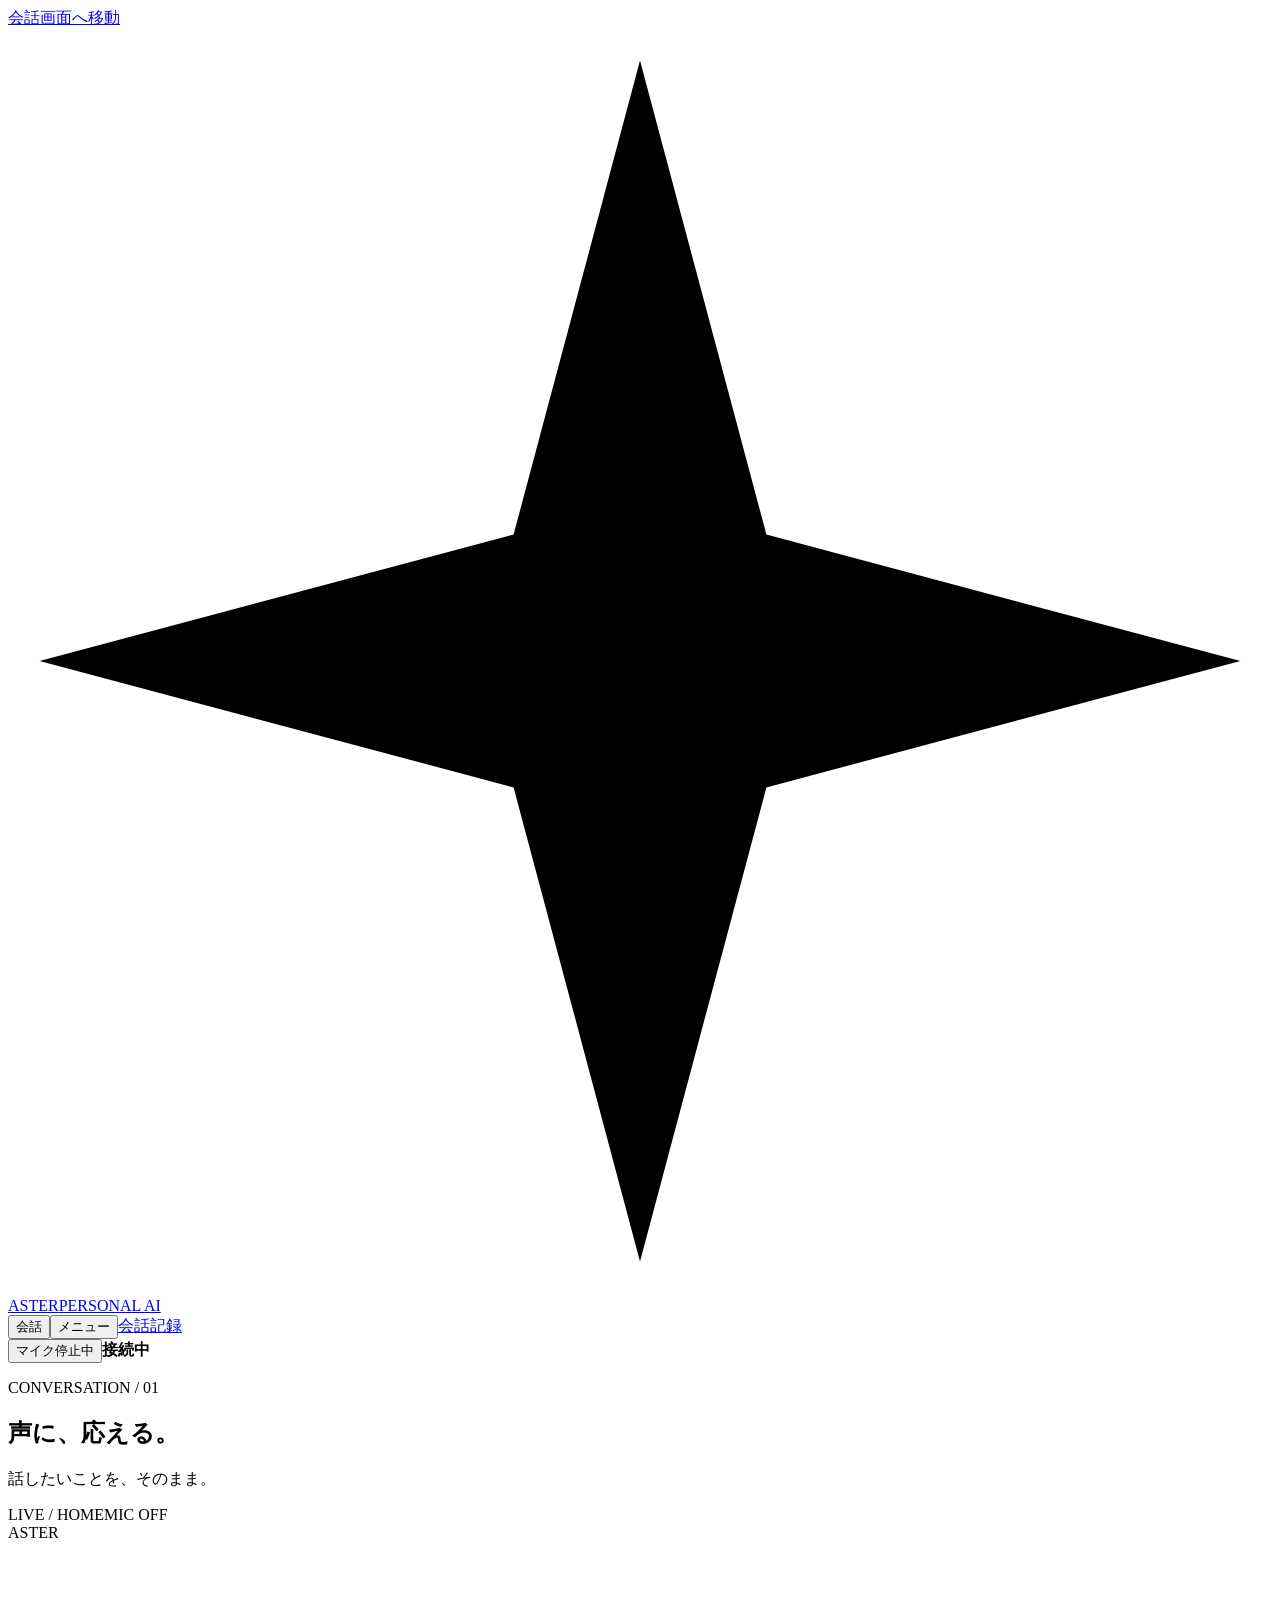
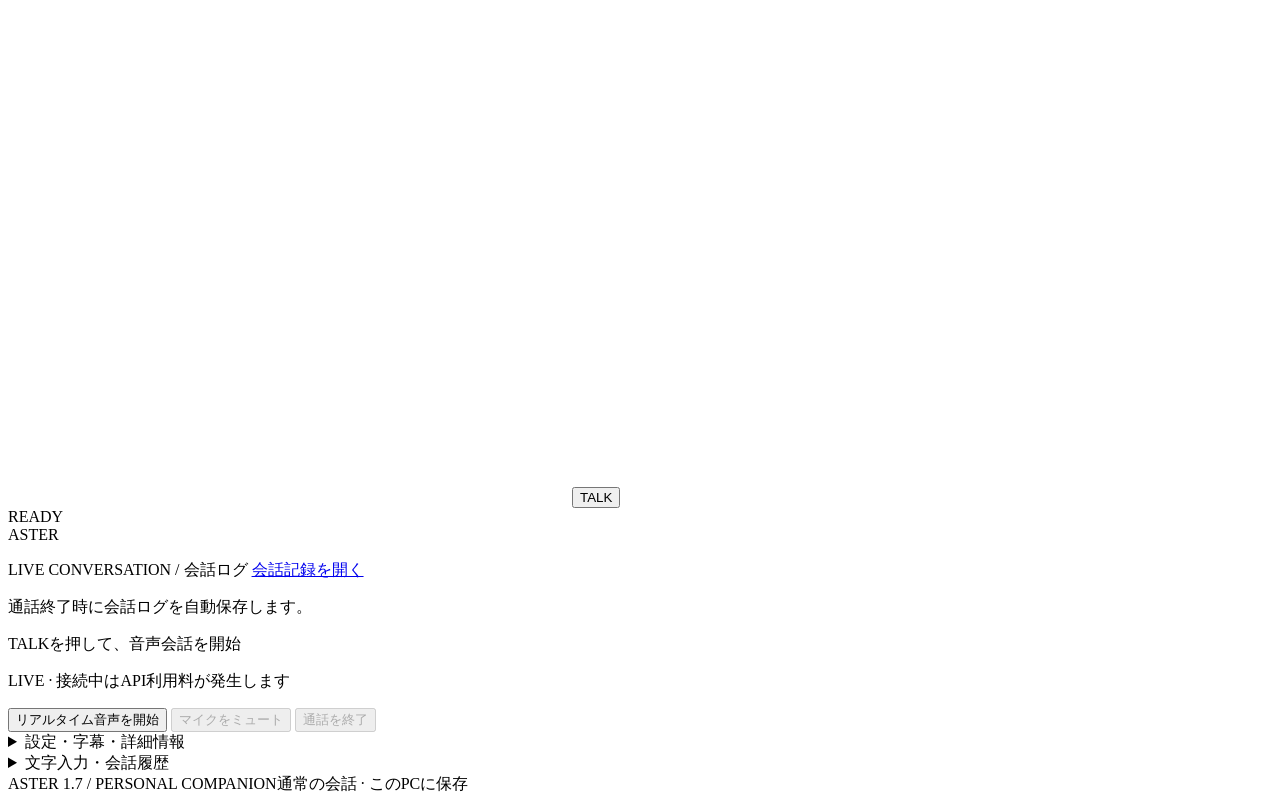
==== static/index.html @ 03f29196 "Display new ASTRAL release version in home footer" ====
<!doctype html>
<html lang="ja">
  <head>
    <meta charset="utf-8" />
    <meta name="viewport" content="width=device-width,initial-scale=1,viewport-fit=cover" />
    <meta name="theme-color" content="#060b15">
  <meta name="apple-mobile-web-app-capable" content="yes">
  <meta name="apple-mobile-web-app-status-bar-style" content="black-translucent">
  <link rel="manifest" href="/manifest.webmanifest">
  <title>ASTER — Personal AI</title>
    <link rel="icon" href="/icon.svg" type="image/svg+xml" />
    <link rel="stylesheet" href="/style.css" />
    <link rel="stylesheet" href="/aster-theme.css" />
    <link rel="stylesheet" href="/home-live.css" />
    <link rel="stylesheet" href="/cinematic.css" />
    <link rel="stylesheet" href="/cosmos.css" />
    <link rel="stylesheet" href="/mobile.css" />
    <link rel="stylesheet" href="/astral.css" />
    <script src="/audio.js" defer></script>
    <script src="/input.js" defer></script>
    <script src="/scope.js" defer></script>
    <script src="/voice.js" defer></script>
    <script src="/handsfree.js" defer></script>
    <script src="/companion.js" defer></script>
    <script src="/app.js" defer></script>
    <script src="/live.js" defer></script>
    <script src="/cinematic.js" defer></script>
    <script src="/mobile.js" defer></script>
    <script src="/astral.js" defer></script>
  </head>
  <body class="cosmos-page">
    <div id="aster-intro" class="aster-intro" role="dialog" aria-modal="true" aria-label="ASTER起動シーケンス" hidden>
      <div class="intro-viewport" aria-hidden="true">
        <div class="intro-horizon"></div>
        <div class="intro-orbit intro-orbit-outer"></div>
        <div class="intro-orbit intro-orbit-inner"></div>
        <div class="intro-axis intro-axis-x"></div>
        <div class="intro-axis intro-axis-y"></div>
        <div class="intro-emblem">
          <svg viewBox="0 0 40 40" focusable="false" aria-hidden="true"><path d="m20 1 4 15 15 4-15 4-4 15-4-15-15-4 15-4z"/></svg>
        </div>
        <div class="intro-scanning"></div>
      </div>
      <div class="intro-copy" aria-hidden="true">
        <span class="intro-kicker">PERSONAL AI / CONNECTION INITIATED</span>
        <strong class="intro-wordmark">ASTER</strong>
        <span class="intro-caption">YOUR VOICE. YOUR SPACE.</span>
      </div>
      <button type="button" id="intro-skip" class="intro-skip" aria-label="起動演出をスキップ">SKIP ›</button>
    </div>
    <div class="cosmos-background" aria-hidden="true">
      <span class="star-layer stars-distant"></span>
      <span class="star-layer stars-middle"></span>
      <span class="star-layer stars-near"></span>
    </div>
    <a class="skip-link" href="#chat">会話画面へ移動</a>
    <main>
      <header>
        <a href="/" class="brand" aria-label="ASTER ホーム"
          ><svg class="brand-mark" viewBox="0 0 40 40" aria-hidden="true" focusable="false">
            <path d="m20 1 4 15 15 4-15 4-4 15-4-15-15-4 15-4z" />
            <circle cx="20" cy="20" r="2" class="brand-center" /></svg
          >ASTER<span class="brand-caption">PERSONAL AI</span></a
        >
        <nav aria-label="画面の切り替え">
          <button type="button" data-tab="chat" class="active">会話</button
          ><button type="button" data-tab="tools" id="menu-button">メニュー</button><a class="archive-nav" href="/archive">会話記録</a>
        </nav>
        <button
          id="mic-toggle"
          type="button"
          aria-live="polite"
          class="mic-toggle"
          aria-label="マイク待ち受けを開始または停止"
        >
          マイク停止中</button
        ><b id="status" role="status">接続中</b>
      </header>

      <div id="reminder-alert" class="reminder-alert" role="status" hidden></div>
      <section id="chat" class="panel" aria-label="ASTERとの会話" tabindex="-1">
        <div class="conversation-heading">
          <div>
            <p class="eyebrow">CONVERSATION / 01</p>
            <h1>声に、応える。</h1>
          </div>
          <p class="heading-note">話したいことを、そのまま。</p>
        </div>
        <p id="temporary-note" class="hint" hidden>
          この会話はアプリの履歴・記憶・日記に保存しないよ。写真も保存しない。終了・再読み込みで消えるよ。OpenAIへの送信は行われ、サービス側のデータの扱いは別になるよ。
        </p>
        <div id="external-action" class="card maps-action" hidden>
          <h2>Googleマップ連携</h2>
          <p id="action-route"></p>
          <p id="action-status" class="hint"></p>
          <div class="action-buttons">
            <a id="action-open" class="button-link" target="_blank" rel="noopener noreferrer"
              >Googleマップで開く ↗</a
            ><button id="copy-route" type="button" class="secondary">スマホ用リンクをコピー</button>
          </div>
          <p class="hint">
            PCでは車の経路プレビュー。スマホではGoogleマップと現在地の利用状況に応じてナビへ進むよ。目的地を確認してね。
          </p>
        </div>
        <div class="voice-card">
          <div class="scope-label">
            <span id="link-mode">LIVE / HOME</span><span id="input-level">MIC OFF</span>
          </div>
          <div class="voice-visual">
            <span class="orb-coordinate orb-coordinate-top" aria-hidden="true">ASTER</span>
            <div class="voice-orb">
              <canvas
                id="voice-scope"
                width="560"
                height="560"
                role="img"
                aria-label="マイクの入力音量を示す円形メーター"
              ></canvas>
              <span class="orb-gyro orb-gyro-a" aria-hidden="true"></span>
              <span class="orb-gyro orb-gyro-b" aria-hidden="true"></span>
              <span class="orb-gyro orb-gyro-c" aria-hidden="true"></span>
              <button id="live-orb-action" type="button" class="live-orb-action" aria-label="リアルタイム音声会話を開始" aria-pressed="false">TALK</button>
            </div>
            <span class="orb-coordinate orb-coordinate-bottom" id="orb-state" aria-hidden="true"
              >READY</span
            >
          </div>
          <div class="reply-heading" aria-hidden="true">
            <span></span><span>ASTER</span><span></span>
          </div>
          <p id="voice-greeting" aria-live="polite"></p>
          <div
            id="latest-reply"
            role="region"
            aria-live="polite"
            tabindex="0"
            aria-label="ASTERの返答"
            hidden
          ></div>
          <div class="reply-actions" id="reply-actions" hidden>
            <button type="button" id="replay-reply" class="text-button">もう一度聞く</button
            ><button type="button" id="copy-reply" class="text-button">コピー</button>
          </div>
          <div class="home-log-heading">
            <span>LIVE CONVERSATION / 会話ログ</span>
            <a href="/archive">会話記録を開く</a>
          </div>
          <div id="live-captions" class="live-captions home-live-captions" role="log" aria-label="リアルタイム音声の字幕" aria-live="off"></div>
          <p id="archive-save-status" class="archive-save-status" role="status" aria-live="polite">通話終了時に会話ログを自動保存します。</p>
          <p id="live-status" class="home-live-status" role="status" aria-live="polite">TALKを押して、音声会話を開始</p>
          <p class="home-billing-note">LIVE · 接続中はAPI利用料が発生します</p>
          <div class="voice-buttons home-live-buttons">
            <button id="live-start" type="button">リアルタイム音声を開始</button>
            <button id="live-mute" type="button" class="secondary" disabled>マイクをミュート</button>
            <button id="live-stop" type="button" class="secondary" disabled>通話を終了</button>
          </div>
          <details id="home-advanced" class="home-advanced">
            <summary>設定・字幕・詳細情報</summary>
            <div class="home-advanced-body">
              <label class="check cinematic-sound-control"><input id="interface-sounds" type="checkbox" checked />操作音を鳴らす</label>
              <div class="mobile-install-settings">
                <button id="mobile-install" type="button" class="secondary">ホーム画面に追加する方法</button>
                <p id="mobile-install-hint" class="hint" role="status">スマホではHTTPS接続してからホーム画面に追加できます。</p>
              </div>
        <div class="conversation-controls">
          <label
            >会話モード<select id="conversation-mode">
              <option value="listen">ただ聞いてほしい</option>
              <option value="think">一緒に考えたい</option>
              <option value="advice">アドバイスがほしい</option>
            </select></label
          ><label
            >やり取り<select id="interaction-mode">
              <option value="voice">音声</option>
              <option value="text">文字</option>
            </select></label
          ><label class="check"><input id="temporary-chat" type="checkbox" />一時チャット</label>
        </div>
          <div class="home-live-settings">
            <label for="live-voice">話し声
              <select id="live-voice">
                <option value="shida" selected>Shida・日本語男性</option>
                <option value="harema">Harema・日本語女性</option>
                <option value="marin">Marin</option>
              </select>
            </label>
            <label class="check" for="live-auto-start">
              <input id="live-auto-start" type="checkbox" />次回から起動時に接続して待機する
            </label>
          </div>
          <p class="hint home-live-help">自分から話しかけるまでASTERは話し始めません。初回はTALKを押してマイクを許可してください。自動接続を有効にすると、無言でもAPI料金が発生します。</p>
          <div class="live-stats home-live-stats">
            <span>接続時間：<strong id="live-elapsed">0秒</strong></span>
            <span id="live-usage">API計測時間：未計測</span>
          </div>

          <audio id="live-audio" autoplay controls aria-label="ASTERの音声出力"></audio>
          <details class="source-details home-live-diagnostics">
            <summary>Live音声の接続診断</summary>
            <div id="live-diagnostics" role="log" aria-live="off"></div>
          </details>
          <p id="voice-status" role="status">従来方式は待機中です。</p>
          <p id="voice-transcript" aria-live="polite"></p>
          <details id="research-sources" class="source-details" open hidden>
            <summary>調べた情報の出典</summary>
            <div id="latest-sources"></div>
          </details>

          <p class="hint"><strong>Live音声が標準です。</strong> 円形メーターから直接開始し、割り込みできます。文字起こしされたLive会話は通話終了時に「会話記録」へ自動保存・要約されます。音声ファイル自体は保存せず、予定や長期記憶には反映されません。</p>
          <p class="hint">Live方式からは、この画面の保存済み記憶・予定の操作はまだできません。従来の会話方式は引き続き使えます。</p>
          <details class="source-details">
            <summary>その他の音声方式</summary>
            <p class="hint"><a href="/realtime">従来のリアルタイム音声会話</a>（比較用）</p>
          </details>
          <details class="source-details classic-voice-options">
            <summary>従来方式の音声会話</summary>
            <p class="hint">保存済み記憶や予定を使う場合はこちら。Live通話を終了してから開始してください。</p>
            <div class="classic-voice-buttons">
              <button id="voice-start" type="button" class="secondary">従来方式で開始</button>
              <button id="voice-interrupt" type="button" class="secondary" aria-label="今の話のまとまりを言い終えてから会話を渡す" disabled>会話を渡す</button>
              <button id="voice-stop" type="button" class="secondary" disabled>従来方式を停止</button>
            </div>
          </details>
            </div>
          </details>
        </div>
        <details id="home-extra-panel" class="home-extra-panel">
          <summary>文字入力・会話履歴</summary>
        <div class="conversation-extras">
          <details id="text-input">
            <summary>文字で入力する</summary>
            <form id="chat-form">
              <label for="message">メッセージ</label>
              <div class="compose">
                <textarea
                  id="message"
                  required
                  maxlength="6000"
                  aria-describedby="compose-help"
                  placeholder="話したいことを入力…"
                  rows="2"
                ></textarea
                ><button type="submit" aria-label="メッセージを送信">送信 ↗</button>
              </div>
              <p id="compose-help" class="hint compose-help">Ctrl＋Enterで送信 · Enterで改行</p>
              <div class="photo-compose">
                <label
                  >写真を添える<input
                    id="photo-input"
                    type="file"
                    accept="image/jpeg,image/png,image/webp" /></label
                ><img id="photo-preview" alt="次の発言と一緒に送る写真" hidden /><button
                  id="photo-clear"
                  type="button"
                  class="secondary"
                  hidden
                >
                  写真を外す
                </button>
                <p id="photo-status" class="hint">
                  写真は次の発言と一緒にOpenAIへ送るよ。画像ファイルは履歴に保存しない。写真を選ぶ・外す操作は返答後に使えるよ。
                </p>
              </div>
            </form>
          </details>

          <details id="conversation-history">
            <summary>会話の履歴</summary>
            <div id="messages"></div>
          </details>
        </div>
        </details>
      </section>

      <section id="tools" class="panel" hidden>
        <p class="eyebrow">PERSONAL SPACE / 02</p>
        <h1>メニュー</h1>
        <p class="lead">日々の記録も、会話の好みも。</p>
        <details class="card">
          <summary>改善リクエスト</summary>
          <p class="hint">
            「改善リクエスト、画面の文字をもっと大きくして」のように話すと保存するよ。コードの自動変更や公開は行わない。書き出した内容を開発者やこのチャットに渡して改善を依頼できるよ。
          </p>
          <button id="export-requests" type="button" class="secondary">リクエストを書き出す</button>
          <div id="improvement-list"></div>
        </details>

        <div class="tool-grid">
          <button type="button" data-tab="health">
            <span class="tool-index" aria-hidden="true">01</span
            ><span>体調の記録<small>からだの変化を残す</small></span
            ><span class="tool-arrow" aria-hidden="true">↗</span></button
          ><button type="button" data-tab="news">
            <span class="tool-index" aria-hidden="true">02</span
            ><span>天気・ニュース・交通<small>知りたい情報をまとめて</small></span
            ><span class="tool-arrow" aria-hidden="true">↗</span></button
          ><button type="button" data-tab="navigate">
            <span class="tool-index" aria-hidden="true">03</span
            ><span>ナビ・調べもの<small>次の行き先を見つける</small></span
            ><span class="tool-arrow" aria-hidden="true">↗</span></button
          ><button type="button" data-tab="memory">
            <span class="tool-index" aria-hidden="true">04</span
            ><span>記憶・データ管理<small>覚えている内容を確認</small></span
            ><span class="tool-arrow" aria-hidden="true">↗</span></button
          ><button type="button" data-tab="diary">
            <span class="tool-index" aria-hidden="true">05</span
            ><span>振り返り・日記<small>一日のことを少し残す</small></span
            ><span class="tool-arrow" aria-hidden="true">↗</span></button
          ><button type="button" data-tab="planner">
            <span class="tool-index" aria-hidden="true">06</span
            ><span>目標・リマインダー<small>自分のペースで続ける</small></span
            ><span class="tool-arrow" aria-hidden="true">↗</span></button
          ><button type="button" data-tab="agent">
            <span class="tool-index" aria-hidden="true">07</span
            ><span>自律調査タスク<small>目的を決めて調べておく</small></span
            ><span class="tool-arrow" aria-hidden="true">↗</span>
          </button>
        </div>
        <div class="card">
          <h2>会話のきっかけ</h2>
          <p class="hint">
            話したいときに選んでね。自動で話題を増やす設定にはならないよ。遊びはAIとの会話で進めるよ。
          </p>
          <div class="activity-grid">
            <button
              type="button"
              data-prompt="前回の会話の続きを話したい。前に話していた内容を確認しながら続けよう。"
            >
              前回の続き</button
            ><button
              type="button"
              data-prompt="話題が浮かばないから、趣味や最近の会話から一つだけ話題を提案して。"
            >
              話題を提案</button
            ><button
              type="button"
              data-prompt="今日の振り返りをしたい。よかったことや気になったことを、ゆっくり一つずつ話そう。"
            >
              今日の振り返り</button
            ><button
              type="button"
              data-prompt="好きな作品や趣味を少し深掘りして話したい。今の興味に合わせて一緒に楽しんで。"
            >
              趣味を深掘り</button
            ><button
              type="button"
              data-prompt="しりとりで遊ぼう。読み仮名も確認して、一語ずつ続けよう。"
            >
              しりとり</button
            ><button type="button" data-prompt="クイズで遊ぼう。答えは先に言わず、一問ずつ出して。">
              クイズ</button
            ><button
              type="button"
              data-prompt="なぞなぞで遊ぼう。答えは先に言わず、一問ずつ出して。"
            >
              なぞなぞ</button
            ><button type="button" data-prompt="物語を一緒に作ろう。短い続きを交互に考えよう。">
              物語をつくる
            </button>
          </div>
        </div>
        <form id="persona-form" class="card">
          <h2>名前・好みと会話の好み</h2>
          <p class="hint">
            ここで選んだ情報だけを保存するよ。名前は任意。空欄で保存すると消せるよ。
          </p>
          <div class="preference-grid">
            <label>名前<input id="display-name" maxlength="40" autocomplete="off" /></label
            ><label
              >呼んでほしい名前<input
                id="preferred-name"
                maxlength="40"
                autocomplete="off" /></label
            ><label>趣味・関心<input id="hobbies" maxlength="500" /></label
            ><label>好きな食べ物<input id="favorite-foods" maxlength="500" /></label
            ><label
              >絵文字<select id="emoji-level">
                <option value="none">使わない</option>
                <option value="few">少なめ</option>
                <option value="normal">会話に合わせる</option>
              </select></label
            ><label
              >質問の頻度<select id="question-frequency">
                <option value="none">こちらからは質問しない</option>
                <option value="low">少なめ</option>
                <option value="high">多め（一度に一つ）</option>
              </select></label
            ><label
              >今の気分に合う返答<select id="mood-preference">
                <option value="auto">発言に合わせる</option>
                <option value="tired">疲れている・穏やかに</option>
                <option value="cheerful">楽しく話したい</option>
                <option value="calm">落ち着いて話したい</option>
              </select></label
            >
          </div>
          <label
            >AIから触れてほしくない話題<textarea
              id="blocked-topics"
              maxlength="500"
              placeholder="カンマや改行で登録"
            ></textarea>
          </label>
          <p class="hint">
            AIからの話題提案に使わないようにするよ。自分から話し始めた場合は、その意向に合わせるよ。
          </p>
          <button>好みを保存</button>
          <p class="hint">
            会話中でも「ただ聞いてほしい」「一緒に考えたい」「アドバイスがほしい」「もっと短く」「今は助言はいらない」「質問は少なめで」と伝えられるよ。
          </p>
        </form>

        <div class="card">
          <h2>会話の設定</h2>
          <button id="connection-check" type="button" class="secondary">AI接続を確認</button>
          <p id="connection-status" class="hint">
            短いテスト文を生成して接続を確認するよ。少額のAPI利用料金が発生する。テスト文は履歴に保存しない。
          </p>
          <p class="hint">
            音声でも「設定変更、返答を短くして」「設定変更、声をゆっくりにして」「設定変更、声かけを止めて」と変更できるよ。自動更新されるのは対応した設定だけ。
          </p>
          <label
            >返答の長さ<select id="reply-style">
              <option value="short">短め</option>
              <option value="normal">普通</option>
              <option value="detailed">詳しめ</option>
            </select></label
          ><label
            >話し方<select id="speech-register">
              <option value="casual">タメ口</option>
              <option value="polite">敬語</option>
            </select></label
          ><label
            >話す速さ<select id="speech-speed">
              <option value="1.0">ゆっくり（1.0倍）</option>
              <option value="1.12">標準（1.12倍）</option>
              <option value="1.25">速め（1.25倍）</option>
            </select></label
          >
          <form id="preferences-form">
            <label
              >追加の会話ルール<textarea
                id="custom-preferences"
                maxlength="500"
                placeholder="例：話題が変わったら、前のテーマに無理に戻さない"
              ></textarea></label
            ><button>会話ルールを保存</button>
          </form>
          <p class="hint">
            音声なら「設定変更、会話ルール、質問を毎回付けないで」のように指定できるよ。
          </p>
          <label class="check"
            ><input
              id="hands-free"
              type="checkbox"
              checked
            />アプリを開いている間、声を常時待ち受ける</label
          >
          <p class="hint">
            初回は音声会話を開始してマイクを許可してね。高精度認識では次回から自動再開。メニューや別タブでも継続するよ。上部のマイクボタンや「マイクを止めて」でいつでも停止できる。周囲の声にも反応するため、ヘッドセットがおすすめ。スリープやブラウザの休止中は利用できないよ。
          </p>
          <label
            >使用するマイク（高精度認識）<select id="input-device">
              <option value="">システム既定のマイク</option>
            </select></label
          ><button type="button" id="refresh-devices" class="secondary">マイク一覧を更新</button>
          <p id="input-device-status" class="hint">
            マイクを許可すると機器名が表示されるよ。選択はこのブラウザにだけ保存。接続していない機器が選ばれている場合は、既定のマイクへ戻すよ。
          </p>
          <label class="check"
            ><input
              id="high-quality-input"
              type="checkbox"
              checked
            />高精度な日本語認識・発話中も聞き取る（OpenAI・追加料金）</label
          >
          <p class="hint">
            エコー抑制・ノイズ抑制を使用。音声は区切りごとにOpenAIへ送り、録音ファイルは保存しません。スピーカーの回り込みがある環境ではヘッドセットがおすすめです。
          </p>
          <button id="voice-greet" type="button" class="secondary">挨拶を聞く</button
          ><label class="check"
            ><input id="voice-read" type="checkbox" checked />AIの返答を読み上げる</label
          >
          <details class="companion-settings">
            <summary>声かけ・音声の設定</summary>
            <label class="check"
              ><input
                id="natural-voice"
                type="checkbox"
                checked
              />自然なAI音声（OpenAI・追加料金）</label
            ><label class="check"
              ><input
                id="proactive-enabled"
                type="checkbox"
                checked
              />静かな時間に、控えめに声をかける</label
            ><label class="check"
              ><input
                id="proactive-topics"
                type="checkbox"
              />登録テーマを使った話題提案（既定はオフ）</label
            ><label
              >声かけの間隔<select id="proactive-interval">
                <option value="60">1分</option>
                <option value="180">3分</option>
                <option value="300">5分</option>
                <option value="600" selected>10分（控えめ）</option>
              </select></label
            >
            <p id="companion-note" class="hint">
              既定は10分以上の沈黙後に1回だけ。返事がなければ休止し、待ち受けを続けるよ。登録テーマの自動収集はそのまま使えるよ。
            </p>
          </details>
          <p class="hint">
            合成音声によるAIアシスタントです。自然音声が利用できない場合はブラウザ音声を使います。開始するとマイクを使い、聞き取った発言を自動送信します。返答の読み上げ後、続けてお話しできます。音声認識にはインターネット接続が必要で、ブラウザの提供元へ音声が送信される場合があります。文字に変換された発言は会話として保存され、AI接続時はOpenAIへ送信されます。停止ボタンでマイクと読み上げを停止できます。待ち受け中は声を検知した区間だけ音声認識へ送ります。
          </p>
        </div>
      </section>

      <section id="health" class="panel" hidden aria-labelledby="health-heading">
        <div class="section-navigation">
          <button type="button" data-tab="tools" class="text-button">← メニュー</button
          ><span class="eyebrow">PERSONAL SPACE / 03</span>
        </div>
        <h1 id="health-heading">からだの声を、記録する。</h1>
        <p class="lead">小さな変化に気づくための、毎日のチェックイン。</p>
        <form id="health-form" class="card">
          <label
            >今日の体調<select id="mood">
              <option value="5">5 · とても良い</option>
              <option value="4">4 · 良い</option>
              <option value="3" selected>3 · ふつう</option>
              <option value="2">2 · 少しつらい</option>
              <option value="1">1 · つらい</option>
            </select></label
          ><label
            >メモ<textarea
              id="health-note"
              placeholder="睡眠、食事、気になる症状など"
            ></textarea></label
          ><button>記録する</button>
        </form>

        <div id="health-list"></div>
        <p class="hint">
          診断・救急対応を行うサービスではありません。緊急時は地域の救急窓口へ連絡してください。
        </p>
      </section>

      <section id="news" class="panel" hidden aria-labelledby="news-heading">
        <div class="section-navigation">
          <button type="button" data-tab="tools" class="text-button">← メニュー</button
          ><span class="eyebrow">PERSONAL SPACE / 04</span>
        </div>
        <h1 id="news-heading">知りたいことを、ひとまとめに。</h1>
        <p class="lead">
          AIが必要な情報をWebで調べて要約するよ。定時の調査結果と出典はここで確認できる。天気予報・RSS記事も合わせて集めるよ。
        </p>
        <div class="card">
          <h2>碧南市浜田町の周辺情報</h2>
          <p>名鉄三河線・知多高速道路（知多半島道路も検索対象）・国道23号線・愛知県内</p>
          <div id="weather-info" aria-live="polite"></div>
          <button id="weather-refresh">天気を更新</button>
          <p class="hint">
            町単位の予報ではなく、愛知県西部の広域予報です。自動収集と同じく約1時間ごとに更新します。
          </p>
          <h2>交通の公式情報</h2>
          <p>
            AIは検索で確認できた範囲を答えるよ。情報が見つからなくても平常運行とは限らないため、運転・乗車前は公式の最新情報も確認してね。
          </p>
          <ul>
            <li>
              <a href="https://top.meitetsu.co.jp/" target="_blank" rel="noopener noreferrer"
                >名古屋鉄道：運行情報（三河線を確認） ↗</a
              >
            </li>
            <li>
              <a
                href="https://www.aichi-dourokousha.or.jp/"
                target="_blank"
                rel="noopener noreferrer"
                >愛知県道路公社：知多半島道路など ↗</a
              >
            </li>
            <li>
              <a href="https://www.jartic.or.jp/" target="_blank" rel="noopener noreferrer"
                >日本道路交通情報センター：愛知県・国道23号 ↗</a
              >
            </li>
            <li>
              <a
                href="https://www.jma.go.jp/bosai/forecast/#area_type=offices&amp;area_code=230000"
                target="_blank"
                rel="noopener noreferrer"
                >気象庁：愛知県の天気 ↗</a
              >
            </li>
          </ul>
        </div>
        <div class="card">
          <h2>AIの情報収集</h2>
          <p class="hint">
            会話中は必要に応じてAIが検索するよ。広いWeb検索に接続できない場合は、公開ニュースの見出し・要約と気象庁の予報で確認できた範囲に限定し、出典欄に取得方法を表示するよ。音声で「設定変更、Web検索を止めて」「設定変更、AIの自動収集を止めて」と切り替えられるよ。定時の調査は最大2回の検索で確認できた分野を要約。すべてのテーマを毎回網羅できるとは限らないよ。
          </p>
          <label class="check"
            ><input id="web-search" type="checkbox" />会話AIのWeb検索を有効にする</label
          ><label class="check"
            ><input
              id="ai-collect"
              type="checkbox"
            />1時間ごとの自動収集にAIの調査・要約を加える</label
          >
          <p class="hint">
            OpenAI
            APIの検索・回答生成は従量課金。PCとアプリのサーバーが動いている間だけ収集するよ。以下の自動収集設定がオフなら定時調査も停止する。自動調査は会話・体調記録を使わず、登録テーマと地域テーマを送信する。
          </p>
          <button id="research-now" type="button">AIで今すぐ調査</button>
          <p id="research-status" class="hint" role="status"></p>
          <div id="research-list"></div>
        </div>
        <form id="news-form" class="card">
          <label
            >収集テーマ（カンマ区切り）<input
              id="topics"
              required
              placeholder="天気,交通情報,政治,ニュース,スポーツ,ゲーム,エンタメ" /></label
          ><label
            >地域の検索テーマ（カンマ区切り）<input id="regional-topics" maxlength="500" /></label
          ><label class="check"
            ><input
              type="checkbox"
              id="automatic"
            />アプリのサーバー稼働中、1時間に1回自動収集する</label
          ><button>設定を保存</button>
        </form>
        <button id="collect">今すぐ収集</button>
        <p id="last-collected" class="hint"></p>
        <div id="news-list"></div>
      </section>

      <section id="navigate" class="panel" hidden aria-labelledby="navigate-heading">
        <div class="section-navigation">
          <button type="button" data-tab="tools" class="text-button">← メニュー</button
          ><span class="eyebrow">PERSONAL SPACE / 05</span>
        </div>
        <h1 id="navigate-heading">次の行き先を、見つけよう。</h1>
        <p class="lead">経路や調べものを外部サービスで開きます。</p>
        <form id="route-form" class="card">
          <h2>Googleマップの車ナビ</h2>
          <p class="hint">
            音声でも「車で名古屋駅までナビして」「車で碧南駅から名古屋駅までナビして」と頼めるよ。
          </p>
          <label
            >出発地（空欄・現在地ならGoogleマップで取得）<input
              id="origin"
              maxlength="200"
              placeholder="現在地" /></label
          ><label
            >目的地<input
              id="destination"
              required
              maxlength="200"
              placeholder="例：名古屋駅" /></label
          ><button>車の経路をGoogleマップで開く ↗</button>
        </form>

        <form id="search-form" class="card">
          <label
            >調べたいこと<input
              id="query"
              required
              maxlength="1000"
              placeholder="気になることを入力" /></label
          ><button>AIに調べてもらう</button>
          <p class="hint">別画面を開かず、ASTERが調べた結果を会話画面で答えるよ。</p>
        </form>
        <p class="hint">
          ASTERは位置情報を自動取得しません。目的地・出発地はGoogleマップへ送ります。実際のナビ開始や現在地の利用はGoogleマップ側で確認してください。PCでは経路プレビューになり、車の音声ナビはスマホのGoogleマップを使います。
        </p>
      </section>

      <section id="agent" class="panel" hidden aria-labelledby="agent-heading">
        <div class="section-navigation">
          <button type="button" data-tab="tools" class="text-button">← メニュー</button
          ><span class="eyebrow">PERSONAL SPACE / 09</span>
        </div>
        <h1 id="agent-heading">目的を決めたら、調べておく。</h1>
        <p class="lead">
          ASTERが必要な検索先を選び、出典を確認して、前回との差分をまとめるよ。登録した調査だけを実行する。
        </p>
        <form id="agent-settings" class="card">
          <label class="check"
            ><input id="agent-enabled" type="checkbox" />登録した自律調査を有効にする</label
          ><label
            >自律タスク全体の自動実行上限（日本時間の1日）<select id="agent-daily-limit">
              <option value="1">1回</option>
              <option value="3">3回</option>
              <option value="6">6回</option>
              <option value="12">12回</option>
            </select></label
          ><button>自律動作の設定を保存</button>
          <p class="hint">
            この上限は自律タスクだけに適用。会話、音声、手動実行、従来の1時間ごとの情報収集は別料金・別枠。サーバー稼働中だけ動くよ。
          </p>
        </form>

        <form id="agent-form" class="card">
          <label
            >タスク名<input
              id="agent-title"
              required
              maxlength="100"
              placeholder="外出前の天気・交通チェック" /></label
          ><label
            >調査する目的<textarea
              id="agent-instruction"
              required
              maxlength="1000"
              placeholder="碧南市の天気と名鉄三河線・国道23号の公式情報を調べ、外出に関係する変化と未確認事項を整理して"
            ></textarea></label
          ><label
            >実行間隔<select id="agent-interval">
              <option value="1">1時間</option>
              <option value="6" selected>6時間</option>
              <option value="24">24時間</option>
            </select></label
          ><label class="check"
            ><input
              id="agent-task-enabled"
              type="checkbox"
              checked
            />登録後、指定間隔で自動調査する（API従量課金）</label
          ><button type="submit">調査タスクを登録</button
          ><button type="button" id="agent-cancel-edit" class="secondary" hidden>
            編集をやめる
          </button>
          <p class="hint">
            1回の調査で検索ツールは最大2回。会話・体調・記憶を渡さず、登録した調査内容と前回の結果だけを使う。OS操作・購入・外部への投稿は実行しないよ。
          </p>
        </form>

        <div id="agent-list"></div>
      </section>

      <section id="diary" class="panel" hidden aria-labelledby="diary-heading">
        <div class="section-navigation">
          <button type="button" data-tab="tools" class="text-button">← メニュー</button
          ><span class="eyebrow">PERSONAL SPACE / 07</span>
        </div>
        <h1 id="diary-heading">今日のことを、少し残す。</h1>
        <p class="lead">
          希望したときだけ、通常の会話から日記の下書きを作るよ。一時チャットと写真は材料に含めない。
        </p>
        <form id="diary-form" class="card">
          <label>日付（日本時間）<input id="diary-day" type="date" required /></label
          ><button id="diary-draft" type="button" class="secondary">会話から下書きを作る</button
          ><label
            >日記<textarea
              id="diary-content"
              rows="7"
              required
              maxlength="8000"
              placeholder="自分で書いても、AIの下書きを直しても大丈夫"
            ></textarea></label
          ><button>日記を保存</button>
        </form>

        <div id="diary-list"></div>
      </section>

      <section id="planner" class="panel" hidden aria-labelledby="planner-heading">
        <div class="section-navigation">
          <button type="button" data-tab="tools" class="text-button">← メニュー</button
          ><span class="eyebrow">PERSONAL SPACE / 08</span>
        </div>
        <h1 id="planner-heading">自分のペースで、少しずつ。</h1>
        <form id="goal-form" class="card">
          <h2>小さな目標</h2>
          <p class="hint">本人が決めた目標だけを登録。達成を急かす自動の声かけはしないよ。</p>
          <label
            >目標<input id="goal-title" maxlength="100" required placeholder="読書、散歩など"
          /></label>
          <div class="preference-grid">
            <label
              >目標の量<input
                id="goal-target"
                type="number"
                min="1"
                max="100000"
                value="1"
                required /></label
            ><label>単位<input id="goal-unit" maxlength="20" value="回" required /></label>
          </div>
          <button type="submit">目標を追加</button
          ><button type="button" id="goal-cancel-edit" class="secondary" hidden>
            編集をやめる
          </button>
          <p class="hint">
            音声なら「目標を追加、読書を10ページ」。進捗は「目標1を1進めて」のように番号で指定できるよ。
          </p>
        </form>

        <div id="goal-list"></div>
        <form id="reminder-form" class="card">
          <h2>任意のチェックイン・リマインダー</h2>
          <label
            >知らせる内容<input
              id="reminder-title"
              maxlength="200"
              required
              placeholder="一日の振り返り、散歩の予定など" /></label
          ><label
            >日時（日本時間）<input id="reminder-schedule" type="datetime-local" required /></label
          ><label
            >繰り返し<select id="reminder-repeat">
              <option value="once">一度だけ</option>
              <option value="daily">毎日</option>
              <option value="weekly">毎週</option>
            </select></label
          ><button type="submit">通知を登録</button
          ><button type="button" id="reminder-cancel-edit" class="secondary" hidden>
            編集をやめる
          </button>
          <p class="hint">
            音声なら「毎日20時に一日の振り返りを知らせて」。アプリを開いている間、約15秒ごとに予定を確認するよ。終了・スリープ中の通知や時刻どおりの配信は保証しない。戻ったときは未表示の直近分を知らせるよ。
          </p>
        </form>
        <button id="notification-permission" type="button" class="secondary">
          ブラウザ通知を許可
        </button>
        <p id="notification-status" class="hint">
          通知を許可しなくてもアプリ内に表示するよ。他の人へは送信しない。
        </p>
        <div id="reminder-list"></div>
      </section>

      <section id="memory" class="panel" hidden aria-labelledby="memory-heading">
        <div class="section-navigation">
          <button type="button" data-tab="tools" class="text-button">← メニュー</button
          ><span class="eyebrow">PERSONAL SPACE / 06</span>
        </div>
        <h1 id="memory-heading">あなたらしさを、少しずつ。</h1>
        <p class="lead">
          覚えている内容はいつでも変更できます。モデル自体の再学習ではなく、記憶を使って回答を調整します。
        </p>
        <label class="check"
          ><input
            id="remember"
            type="checkbox"
          />長期記憶の保存・参照を有効にする（「覚えて」と頼んだ内容）</label
        ><label class="check"
          ><input
            id="auto-memory"
            type="checkbox"
          />「私は〜が好き」などの好みも自動保存する（任意）</label
        >
        <p class="hint">
          保存内容は下で確認・修正・削除できるよ。名前や趣味はメニューの「名前・好み」でも編集できるよ。
        </p>
        <form id="memory-form" class="card">
          <label
            >覚えてほしいこと<input
              id="memory-content"
              required
              maxlength="500"
              placeholder="好きなこと、回答の好み、生活習慣など" /></label
          ><button>記憶に追加</button>
        </form>

        <div id="memory-list"></div>
        <div class="card">
          <h2>データの管理</h2>
          <p class="hint">
            更新前などに、このPCの会話・記憶・体調・日記・予定をまとめてバックアップできるよ。APIキーは含まない。個人情報を含むため、自分のPCで保管してね。
          </p>
          <p>
            <a id="backup-download" class="button-link secondary" href="/api/backup" download
              >バックアップを保存</a
            >
          </p>
          <p class="hint">
            復元する場合はアプリを終了し、既存の .data/assistant.sqlite3
            を別の場所へ退避してから、バックアップを assistant.sqlite3 に改名して .data に置いてね。
          </p>
          <p>
            体調などの機微情報は、必要な範囲だけ記録してください。ログイン機能は未実装のため、個人のローカル環境向けです。
          </p>
          <button id="clear" class="danger">
            会話・体調・記憶・記事・改善リクエスト・連携履歴・AI調査・日記・目標・通知・プロフィールを削除
          </button>
        </div>
      </section>
      <div id="notice-box" class="notice-box" hidden>
        <p id="notice" role="status" aria-live="polite" tabindex="-1"></p>
        <button
          id="notice-close"
          type="button"
          class="text-button"
          aria-label="操作メッセージを閉じる"
        >
          閉じる
        </button>
      </div>
      <footer class="app-footer">
        <span class="footer-brand"
          >ASTER 1.7<span class="footer-divider"> / </span>PERSONAL COMPANION</span
        ><span id="session-privacy">通常の会話 · このPCに保存</span
        ><time id="local-clock" aria-label="日本時間"></time>
      </footer>
    </main>
  </body>
</html>
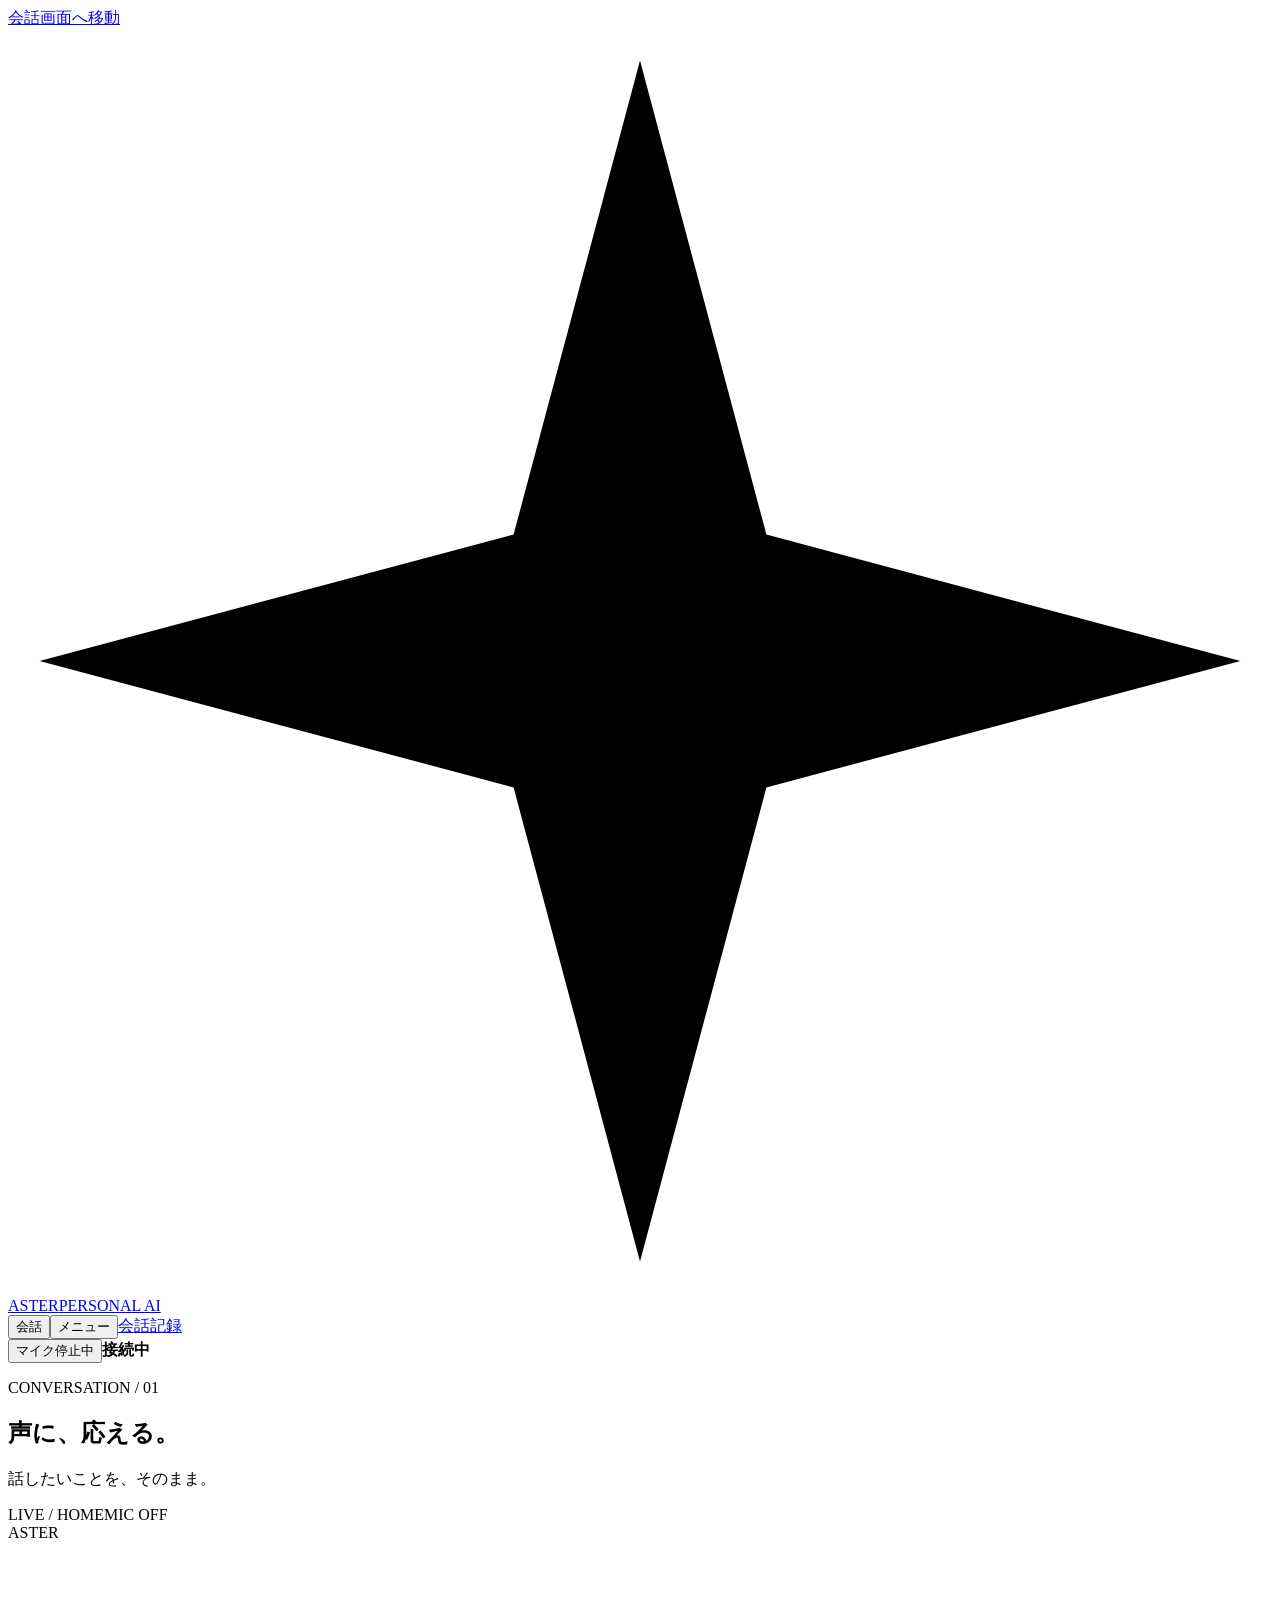
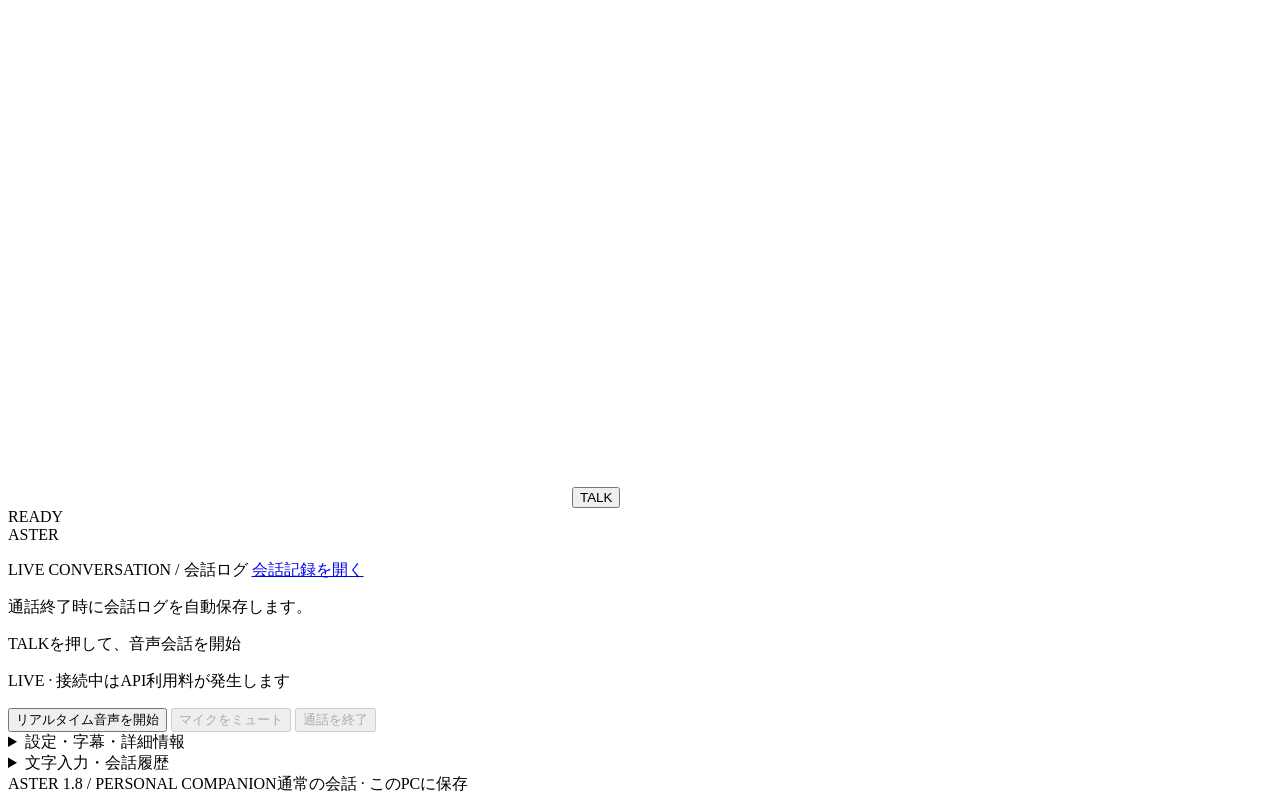
==== commit 62b01c32: "Redesign memory settings for Live/chat auto extraction, privacy controls, review and full-history se" ====
--- a/static/index.html
+++ b/static/index.html
@@ -840,34 +840,40 @@
           <button type="button" data-tab="tools" class="text-button">← メニュー</button
           ><span class="eyebrow">PERSONAL SPACE / 06</span>
         </div>
-        <h1 id="memory-heading">あなたらしさを、少しずつ。</h1>
+        <h1 id="memory-heading">会話をつなぐ、長期記憶。</h1>
         <p class="lead">
-          覚えている内容はいつでも変更できます。モデル自体の再学習ではなく、記憶を使って回答を調整します。
+          通常チャットとLive通話から、大事な好み・進行中の仕事・目標を自動抽出し、次回の会話で参照します。モデルの再学習ではなく、このPCのデータベースに記憶を保存します。
         </p>
-        <label class="check"
-          ><input
-            id="remember"
-            type="checkbox"
-          />長期記憶の保存・参照を有効にする（「覚えて」と頼んだ内容）</label
-        ><label class="check"
-          ><input
-            id="auto-memory"
-            type="checkbox"
-          />「私は〜が好き」などの好みも自動保存する（任意）</label
-        >
-        <p class="hint">
-          保存内容は下で確認・修正・削除できるよ。名前や趣味はメニューの「名前・好み」でも編集できるよ。
-        </p>
+        <div class="card memory-settings-card">
+          <p class="eyebrow">LONG-TERM MEMORY / CONTROL</p>
+          <label class="check"><input id="remember" type="checkbox" />長期記憶の保存・会話への参照を有効にする</label>
+          <label class="check"><input id="auto-memory" type="checkbox" />Liveと通常チャットから重要事項を自動で記憶する</label>
+          <p class="hint">
+            自動抽出は会話後に実行します。医療・住所・電話番号・パスワードなどの機微情報は自動保存しません。
+            一時チャットは保存・読み込みともに対象外です。AIによる抽出には追加のAPI料金が発生します。
+          </p>
+          <p class="hint">
+            記憶は誤認識される場合があります。下の一覧で内容を確認し、誤りは編集・削除してください。
+            記憶をオフにしても既存のデータは消えません。削除は一覧から行えます。
+          </p>
+          <p id="memory-count" class="hint" role="status">保存済みの記憶を確認しています…</p>
+        </div>
         <form id="memory-form" class="card">
-          <label
-            >覚えてほしいこと<input
-              id="memory-content"
-              required
-              maxlength="500"
-              placeholder="好きなこと、回答の好み、生活習慣など" /></label
-          ><button>記憶に追加</button>
-        </form>
-
+          <label>自分で記憶を追加する
+            <input id="memory-content" required maxlength="500" placeholder="仕事・好み・長く覚えてほしいこと" />
+          </label>
+          <button>記憶に追加</button>
+        </form>
+        <form id="memory-search-form" class="memory-search-form card" role="search">
+          <label for="memory-search">保存済みの記憶を検索
+            <input id="memory-search" maxlength="150" placeholder="例：ブランド、制作、目標" />
+          </label>
+          <div class="memory-search-actions">
+            <button type="submit">検索</button>
+            <button id="memory-search-reset" type="button" class="secondary">最新の記憶に戻す</button>
+          </div>
+          <p id="memory-search-status" class="hint" role="status">最新100件を表示。古い記憶は検索できます。</p>
+        </form>
         <div id="memory-list"></div>
         <div class="card">
           <h2>データの管理</h2>
@@ -904,7 +910,7 @@
       </div>
       <footer class="app-footer">
         <span class="footer-brand"
-          >ASTER 1.7<span class="footer-divider"> / </span>PERSONAL COMPANION</span
+          >ASTER 1.8<span class="footer-divider"> / </span>PERSONAL COMPANION</span
         ><span id="session-privacy">通常の会話 · このPCに保存</span
         ><time id="local-clock" aria-label="日本時間"></time>
       </footer>
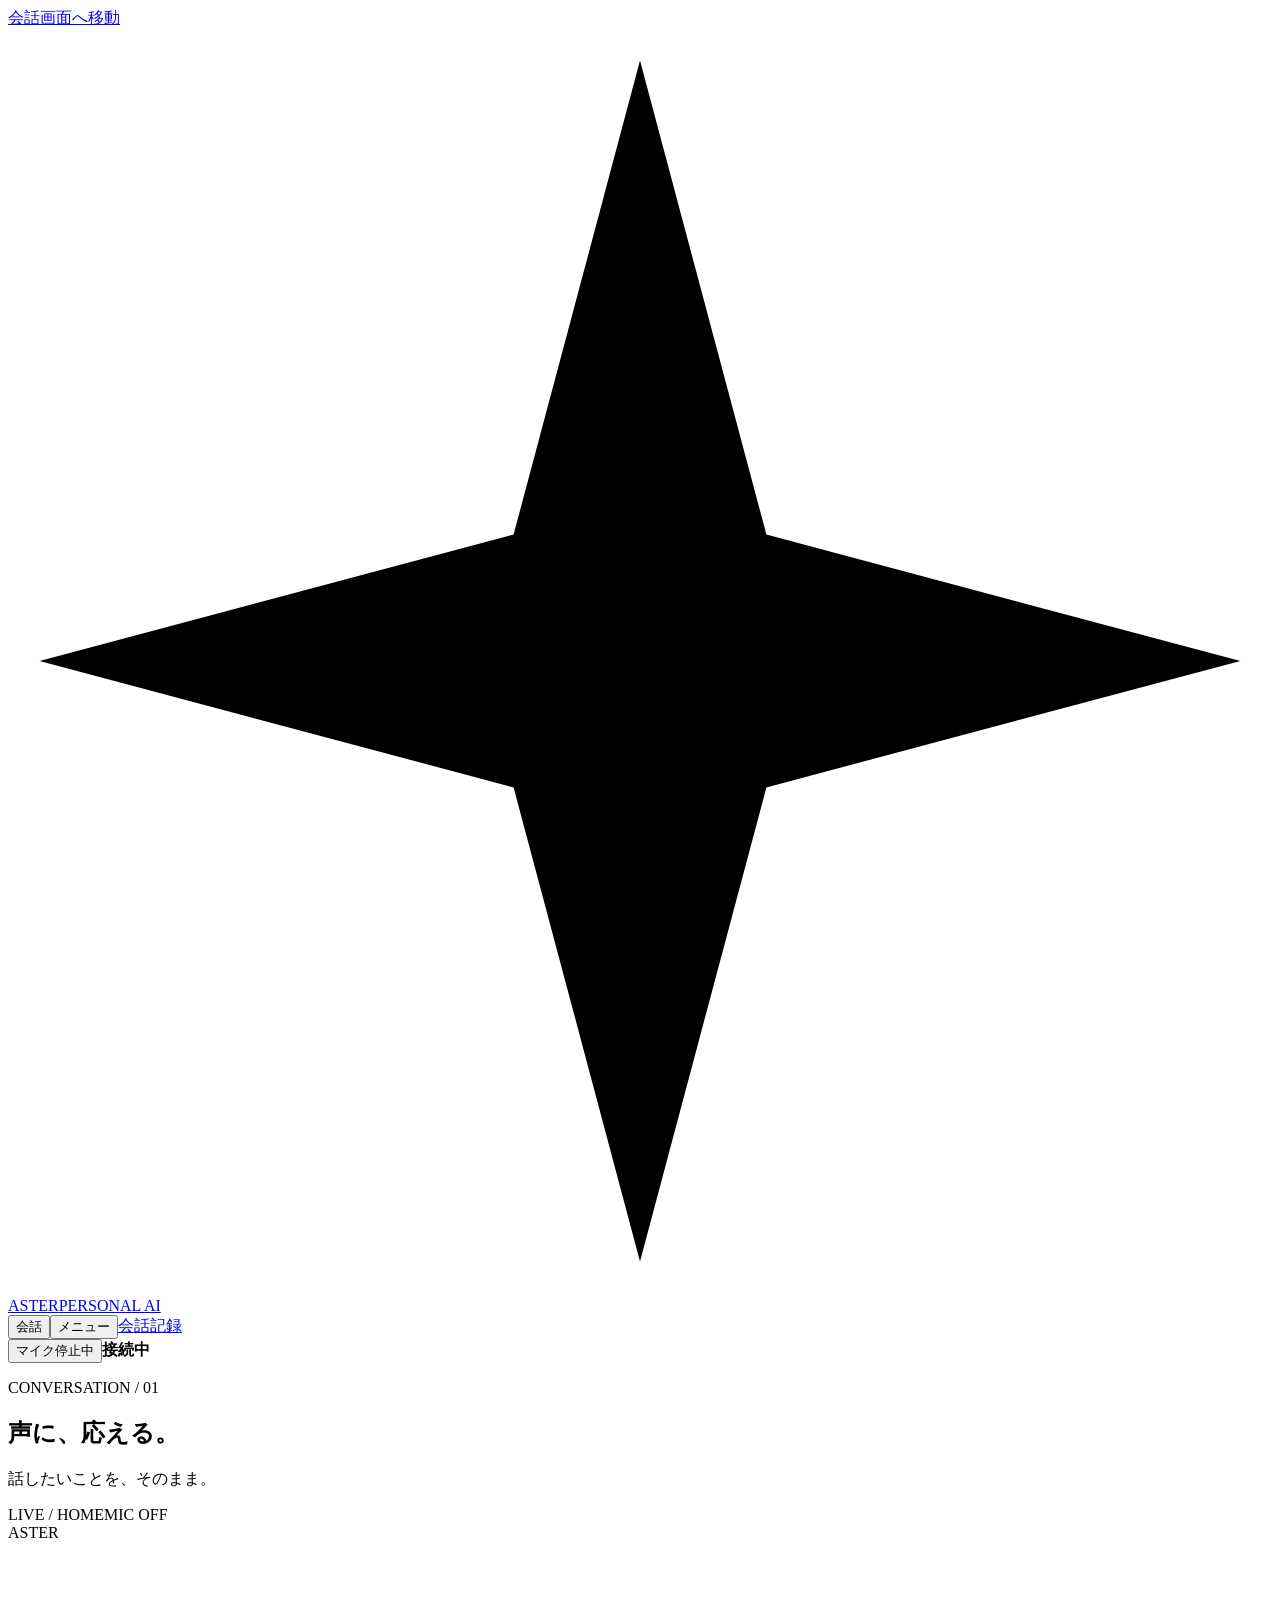
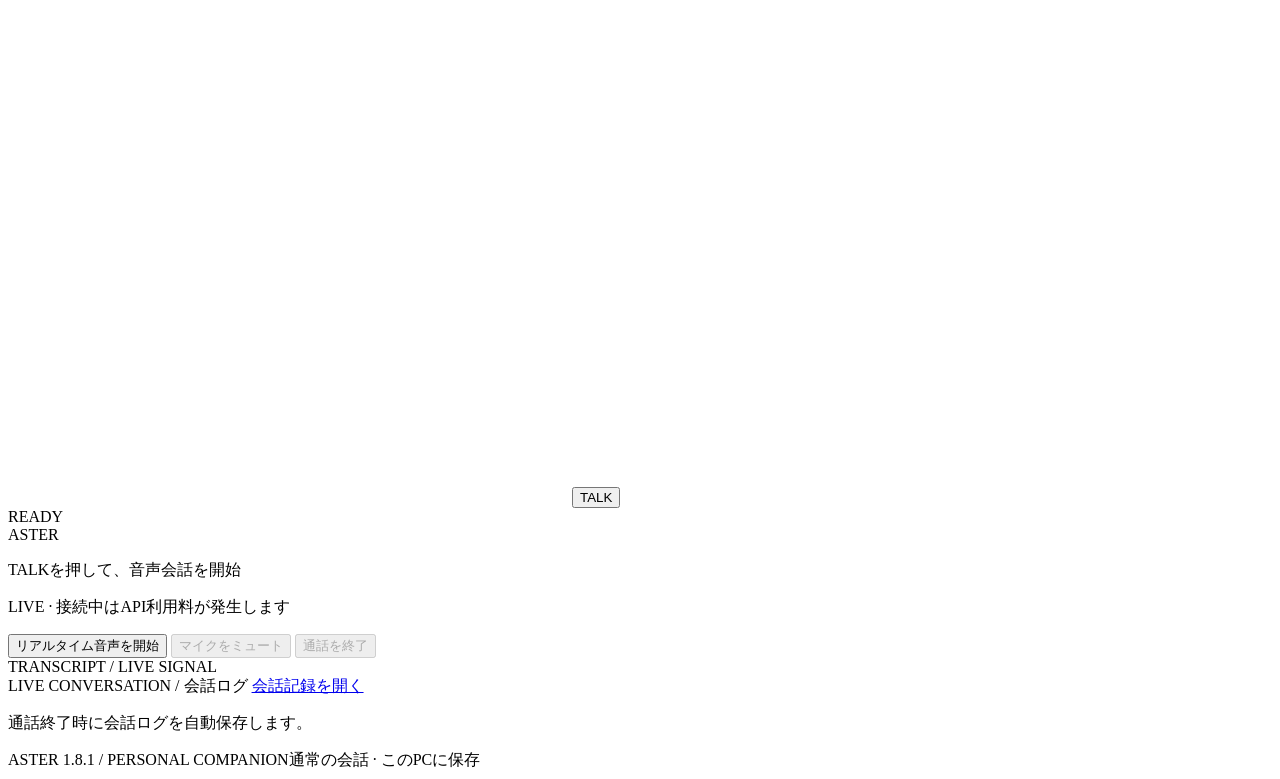
==== commit adc05bf4: "Split Live home into central orb and transcript sidebar; move advanced settings and text/history to " ====
--- a/static/index.html
+++ b/static/index.html
@@ -102,6 +102,7 @@
             PCでは車の経路プレビュー。スマホではGoogleマップと現在地の利用状況に応じてナビへ進むよ。目的地を確認してね。
           </p>
         </div>
+        <div class="home-cockpit">
         <div class="voice-card">
           <div class="scope-label">
             <span id="link-mode">LIVE / HOME</span><span id="input-level">MIC OFF</span>
@@ -141,12 +142,6 @@
             <button type="button" id="replay-reply" class="text-button">もう一度聞く</button
             ><button type="button" id="copy-reply" class="text-button">コピー</button>
           </div>
-          <div class="home-log-heading">
-            <span>LIVE CONVERSATION / 会話ログ</span>
-            <a href="/archive">会話記録を開く</a>
-          </div>
-          <div id="live-captions" class="live-captions home-live-captions" role="log" aria-label="リアルタイム音声の字幕" aria-live="off"></div>
-          <p id="archive-save-status" class="archive-save-status" role="status" aria-live="polite">通話終了時に会話ログを自動保存します。</p>
           <p id="live-status" class="home-live-status" role="status" aria-live="polite">TALKを押して、音声会話を開始</p>
           <p class="home-billing-note">LIVE · 接続中はAPI利用料が発生します</p>
           <div class="voice-buttons home-live-buttons">
@@ -154,7 +149,28 @@
             <button id="live-mute" type="button" class="secondary" disabled>マイクをミュート</button>
             <button id="live-stop" type="button" class="secondary" disabled>通話を終了</button>
           </div>
-          <details id="home-advanced" class="home-advanced">
+
+        </div>
+        <aside class="home-conversation-sidebar" aria-label="Live会話ログ">
+          <div class="home-sidebar-kicker" aria-hidden="true"><span>TRANSCRIPT / LIVE SIGNAL</span><span class="home-sidebar-led"></span></div>
+          <div class="home-log-heading">
+            <span>LIVE CONVERSATION / 会話ログ</span>
+            <a href="/archive">会話記録を開く</a>
+          </div>
+          <div id="live-captions" class="live-captions home-live-captions" role="log" aria-label="リアルタイム音声の字幕" aria-live="off"></div>
+          <p id="archive-save-status" class="archive-save-status" role="status" aria-live="polite">通話終了時に会話ログを自動保存します。</p>
+        </aside>
+        </div>
+      </section>
+
+      <section id="voice-settings" class="panel" hidden aria-labelledby="voice-settings-heading">
+        <div class="section-navigation">
+          <button type="button" data-tab="tools" class="text-button">← メニュー</button>
+          <span class="eyebrow">CONTROL STATION / 08</span>
+        </div>
+        <h1 id="voice-settings-heading">設定・字幕・詳細情報</h1>
+        <p class="lead">音声・マイク・会話モード・Live接続診断をまとめて確認できます。</p>
+          <details id="home-advanced" class="home-advanced" open>
             <summary>設定・字幕・詳細情報</summary>
             <div class="home-advanced-body">
               <label class="check cinematic-sound-control"><input id="interface-sounds" type="checkbox" checked />操作音を鳴らす</label>
@@ -206,15 +222,15 @@
             <div id="latest-sources"></div>
           </details>
 
-          <p class="hint"><strong>Live音声が標準です。</strong> 円形メーターから直接開始し、割り込みできます。文字起こしされたLive会話は通話終了時に「会話記録」へ自動保存・要約されます。音声ファイル自体は保存せず、予定や長期記憶には反映されません。</p>
-          <p class="hint">Live方式からは、この画面の保存済み記憶・予定の操作はまだできません。従来の会話方式は引き続き使えます。</p>
+          <p class="hint"><strong>Live音声が標準です。</strong> 円形メーターから直接開始し、割り込みできます。文字起こしされたLive会話は通話終了時に「会話記録」へ自動保存・要約されます。音声ファイルは保存しません。自動記憶が有効なら、通話終了後に字幕から重要事項を抽出します。</p>
+          <p class="hint">Liveは通話開始時点の長期記憶を読み取り専用で参照できます。Live中に記憶・予定の追加や削除はできません。</p>
           <details class="source-details">
             <summary>その他の音声方式</summary>
             <p class="hint"><a href="/realtime">従来のリアルタイム音声会話</a>（比較用）</p>
           </details>
           <details class="source-details classic-voice-options">
             <summary>従来方式の音声会話</summary>
-            <p class="hint">保存済み記憶や予定を使う場合はこちら。Live通話を終了してから開始してください。</p>
+            <p class="hint">予定などの専用操作や、通常チャット形式で記憶を利用する場合はこちら。Live通話を終了してから開始してください。</p>
             <div class="classic-voice-buttons">
               <button id="voice-start" type="button" class="secondary">従来方式で開始</button>
               <button id="voice-interrupt" type="button" class="secondary" aria-label="今の話のまとまりを言い終えてから会話を渡す" disabled>会話を渡す</button>
@@ -223,11 +239,19 @@
           </details>
             </div>
           </details>
-        </div>
-        <details id="home-extra-panel" class="home-extra-panel">
-          <summary>文字入力・会話履歴</summary>
+      </section>
+
+      <section id="text-workspace" class="panel" hidden aria-labelledby="text-workspace-heading">
+        <div class="section-navigation">
+          <button type="button" data-tab="tools" class="text-button">← メニュー</button>
+          <span class="eyebrow">CONVERSATION / TEXT</span>
+        </div>
+        <h1 id="text-workspace-heading">文字入力・会話履歴</h1>
+        <p class="lead">文字での会話、画像添付、以前のメッセージはこちらから。</p>
+        <details id="home-extra-panel" class="home-extra-panel" open>
+          <summary>テキスト入力と過去のメッセージ</summary>
         <div class="conversation-extras">
-          <details id="text-input">
+          <details id="text-input" open>
             <summary>文字で入力する</summary>
             <form id="chat-form">
               <label for="message">メッセージ</label>
@@ -270,6 +294,9 @@
           </details>
         </div>
         </details>
+        <div class="text-workspace-actions">
+          <button type="button" id="text-workspace-to-voice" class="secondary">音声会話画面へ戻る</button>
+        </div>
       </section>
 
       <section id="tools" class="panel" hidden>
@@ -286,6 +313,14 @@
         </details>
 
         <div class="tool-grid">
+          <button type="button" data-tab="voice-settings">
+            <span class="tool-index" aria-hidden="true">08</span
+            ><span>設定・字幕・詳細情報<small>音声・マイク・Live診断</small></span
+            ><span class="tool-arrow" aria-hidden="true">↗</span></button
+          ><button type="button" data-tab="text-workspace">
+            <span class="tool-index" aria-hidden="true">09</span
+            ><span>文字入力・会話履歴<small>テキストと写真・以前の会話</small></span
+            ><span class="tool-arrow" aria-hidden="true">↗</span></button
           <button type="button" data-tab="health">
             <span class="tool-index" aria-hidden="true">01</span
             ><span>体調の記録<small>からだの変化を残す</small></span
@@ -910,7 +945,7 @@
       </div>
       <footer class="app-footer">
         <span class="footer-brand"
-          >ASTER 1.8<span class="footer-divider"> / </span>PERSONAL COMPANION</span
+          >ASTER 1.8.1<span class="footer-divider"> / </span>PERSONAL COMPANION</span
         ><span id="session-privacy">通常の会話 · このPCに保存</span
         ><time id="local-clock" aria-label="日本時間"></time>
       </footer>
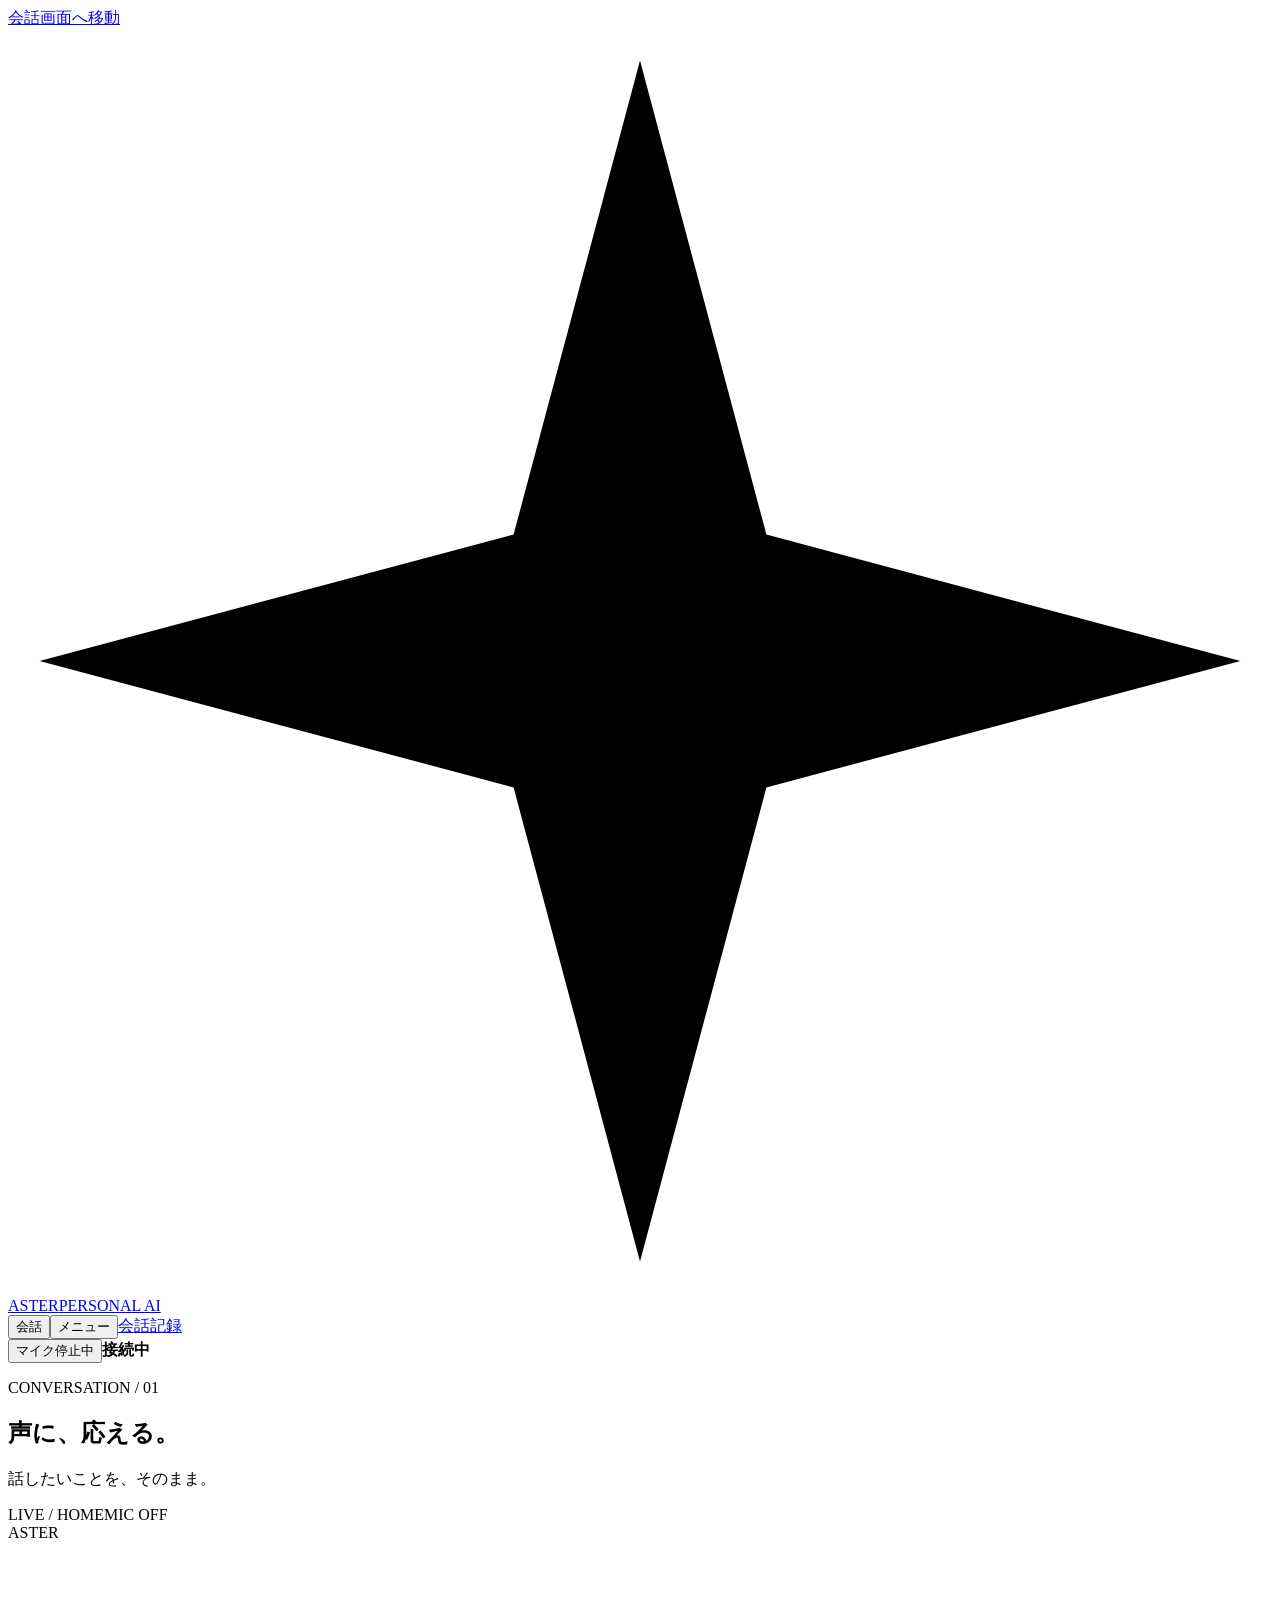
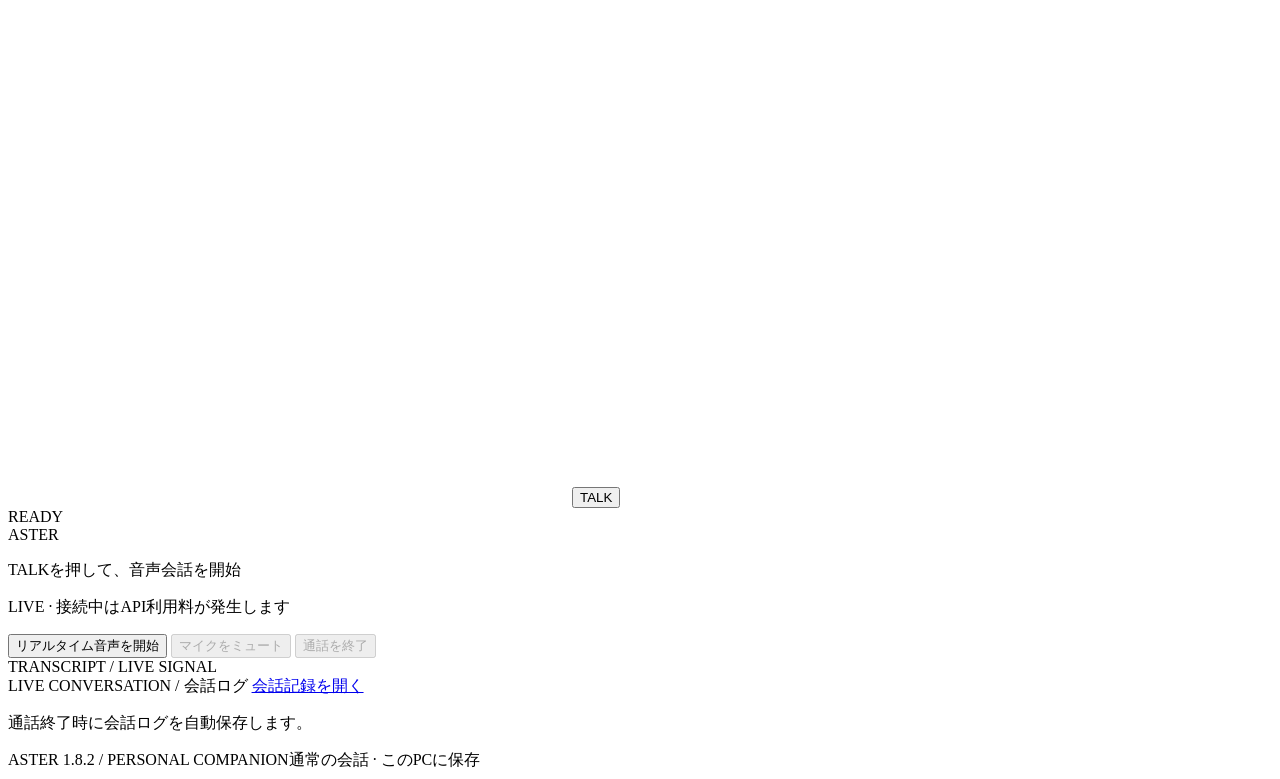
==== commit 2b638ef6: "Release 1.8.2 with centered large reactor, viewport-edge transcript docking and responsive regressio" ====
--- a/static/index.html
+++ b/static/index.html
@@ -320,7 +320,7 @@
           ><button type="button" data-tab="text-workspace">
             <span class="tool-index" aria-hidden="true">09</span
             ><span>文字入力・会話履歴<small>テキストと写真・以前の会話</small></span
-            ><span class="tool-arrow" aria-hidden="true">↗</span></button
+            ><span class="tool-arrow" aria-hidden="true">↗</span></button>
           <button type="button" data-tab="health">
             <span class="tool-index" aria-hidden="true">01</span
             ><span>体調の記録<small>からだの変化を残す</small></span
@@ -945,7 +945,7 @@
       </div>
       <footer class="app-footer">
         <span class="footer-brand"
-          >ASTER 1.8.1<span class="footer-divider"> / </span>PERSONAL COMPANION</span
+          >ASTER 1.8.2<span class="footer-divider"> / </span>PERSONAL COMPANION</span
         ><span id="session-privacy">通常の会話 · このPCに保存</span
         ><time id="local-clock" aria-label="日本時間"></time>
       </footer>
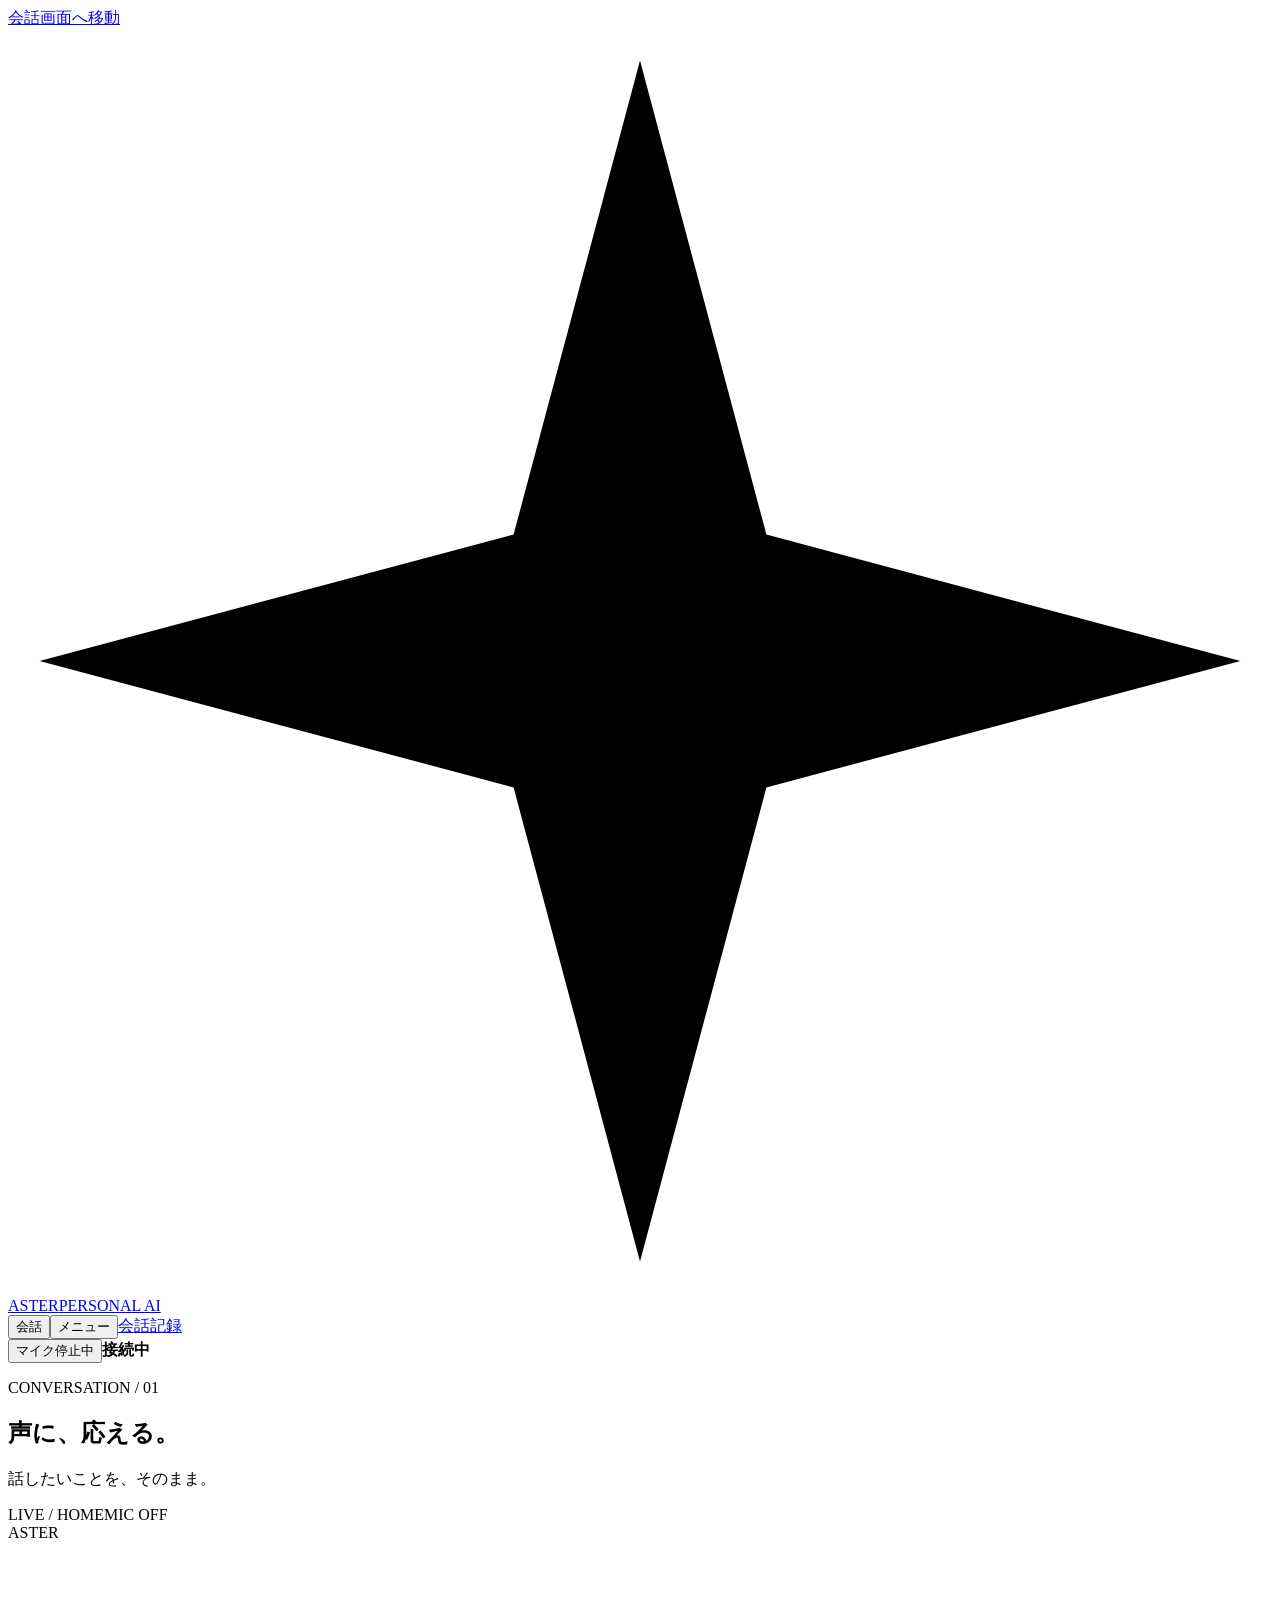
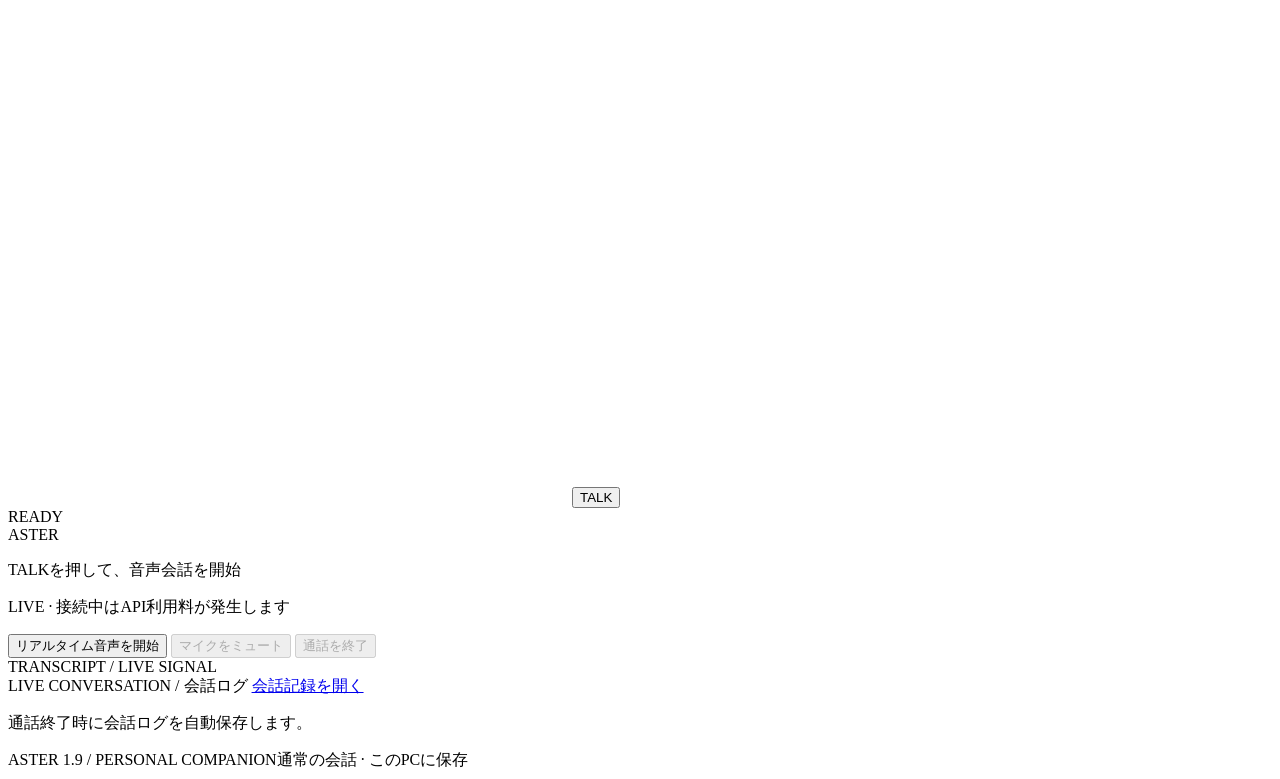
==== commit e8e66d22: "Provide optional bounded Live auto-reconnect and explicit conversation-resume button in static/index" ====
--- a/static/index.html
+++ b/static/index.html
@@ -143,6 +143,7 @@
             ><button type="button" id="copy-reply" class="text-button">コピー</button>
           </div>
           <p id="live-status" class="home-live-status" role="status" aria-live="polite">TALKを押して、音声会話を開始</p>
+          <button id="live-reconnect" type="button" class="secondary live-reconnect" hidden>直前の会話を引き継いで再接続</button>
           <p class="home-billing-note">LIVE · 接続中はAPI利用料が発生します</p>
           <div class="voice-buttons home-live-buttons">
             <button id="live-start" type="button">リアルタイム音声を開始</button>
@@ -202,6 +203,10 @@
             </label>
             <label class="check" for="live-auto-start">
               <input id="live-auto-start" type="checkbox" />次回から起動時に接続して待機する
+            </label>
+            <label class="check" for="live-auto-reconnect">
+              <input id="live-auto-reconnect" type="checkbox" />切断時に最大2回自動で再接続する（再接続も課金対象）
+
             </label>
           </div>
           <p class="hint home-live-help">自分から話しかけるまでASTERは話し始めません。初回はTALKを押してマイクを許可してください。自動接続を有効にすると、無言でもAPI料金が発生します。</p>
@@ -945,7 +950,7 @@
       </div>
       <footer class="app-footer">
         <span class="footer-brand"
-          >ASTER 1.8.2<span class="footer-divider"> / </span>PERSONAL COMPANION</span
+          >ASTER 1.9<span class="footer-divider"> / </span>PERSONAL COMPANION</span
         ><span id="session-privacy">通常の会話 · このPCに保存</span
         ><time id="local-clock" aria-label="日本時間"></time>
       </footer>
